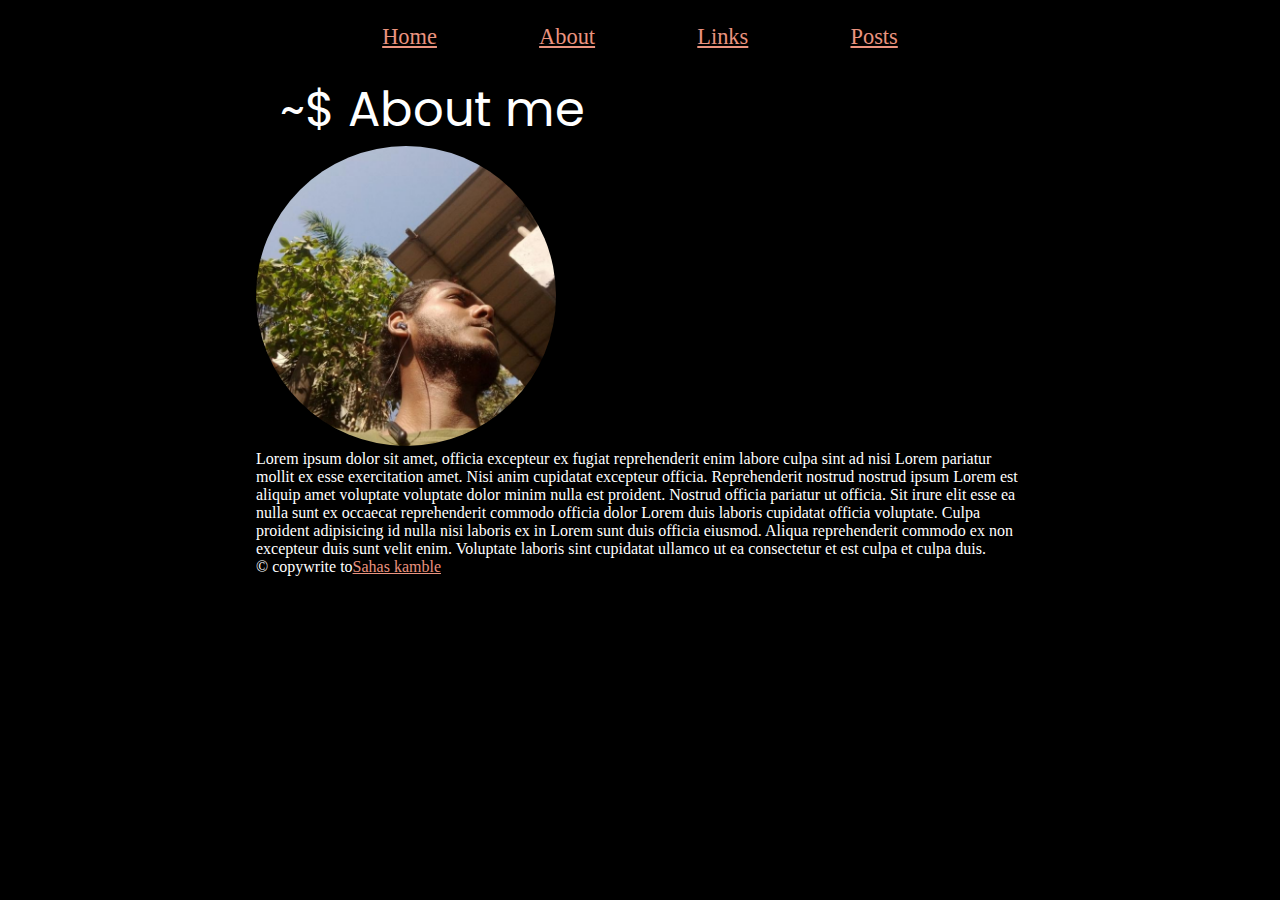
==== content/about.html @ 630979ef "improvement" ====
<!DOCTYPE html>
<html lang="en">

<head>
  <title>Welcome to my site</title>
  <meta charset="UTF-8">
  <meta name="viewport" content="width=device-width, initial-scale=1">
  <link href="../css/about.css" rel="stylesheet">
  <link rel="apple-touch-icon" sizes="180x180" href="../favicons/fav1/apple-touch-icon.png">
  <link rel="icon" type="image/png" sizes="32x32" href="../favicons/fav1/favicon-32x32.png">
  <link rel="icon" type="image/png" sizes="16x16" href="../favicons/fav1/favicon-16x16.png">
  <link rel="manifest" href="../favicons/fav1/site.webmanifest">
  <link rel="stylesheet" type="text/css"
    href="https://cdnjs.cloudflare.com/ajax/libs/font-awesome/4.7.0/css/font-awesome.min.css">
</head>

<body>
  <header>
    <nav>
      <a href="./">Home</a>
      <a href="./content/about.html">About</a>
      <a href="./content/links.html">Links</a>
      <a href="./content/posts/posts.html">Posts</a>
    </nav>
  </header>

  <main>
    <span class="title">~$ About me</span>
    <div>
      <img class="content-img" src="../css/mypic.png" alt="sahas kamble">
    </div>
    <div>
      <p>
        Lorem ipsum dolor sit amet, officia excepteur ex fugiat reprehenderit enim labore culpa sint ad nisi Lorem
        pariatur mollit ex esse exercitation amet. Nisi anim cupidatat excepteur officia. Reprehenderit nostrud nostrud
        ipsum Lorem est aliquip amet voluptate voluptate dolor minim nulla est proident. Nostrud officia pariatur ut
        officia. Sit irure elit esse ea nulla sunt ex occaecat reprehenderit commodo officia dolor Lorem duis laboris
        cupidatat officia voluptate. Culpa proident adipisicing id nulla nisi laboris ex in Lorem sunt duis officia
        eiusmod. Aliqua reprehenderit commodo ex non excepteur duis sunt velit enim. Voluptate laboris sint cupidatat
        ullamco ut ea consectetur et est culpa et culpa duis.
      </p>

    </div>
  </main>

  <footer>
    &copy; copywrite to<a href="./">Sahas kamble</a>
  </footer>
</body>

</html>
---- css/about.css ----
/*Imports*/
@import url('https://fonts.googleapis.com/css2?family=Barlow+Condensed&display=swap');
@import url('https://fonts.googleapis.com/css2?family=Barlow+Condensed&family=Montserrat&display=swap');
@import url('https://fonts.googleapis.com/css2?family=Barlow+Condensed&family=Montserrat&family=Poppins&display=swap');
@import url('https://fonts.googleapis.com/css2?family=Barlow+Condensed&family=Montserrat&family=Poppins&family=Roboto&display=swap');

:root{
  --font-family1: 'Barlow Condensed', sans-serif;
  --font-family2: 'Montserrat', sans-serif;
  --font-family3: 'Poppins', sans-serif;
  --font-family4: 'Roboto', sans-serif;
  --color-background: #000000;
  --color-foreground: #e7e5b0;
  --color-fg1: #959ae8;
  --color-btn1: #f6bcaf;
  --color-btn2: #eb937f;
}

*{
  margin: 0;
  padding: 0;
  box-sizing: border-box;
}

/* Reset some default styles */
body{
  background-color: var(--color-background);
  color: #fff;
  max-width: 60vw;
  max-height: 100svh;
  margin: auto;
}

nav{
  display: flex;
  justify-content: space-evenly;
  padding: 1.5rem;
}

nav a{
  font-size: 1.4rem;
}

a{
  list-style: none;
  color: var(--color-btn2);
}

.title{
  font-family: var(--font-family3);
  font-size: 3rem;
  text-align: center;
  margin: -1rem 1.5rem 1.5rem 1.5rem;
}

.content-img{
  width: 300px;
  height: 300px;
  border-radius: 50%;
}
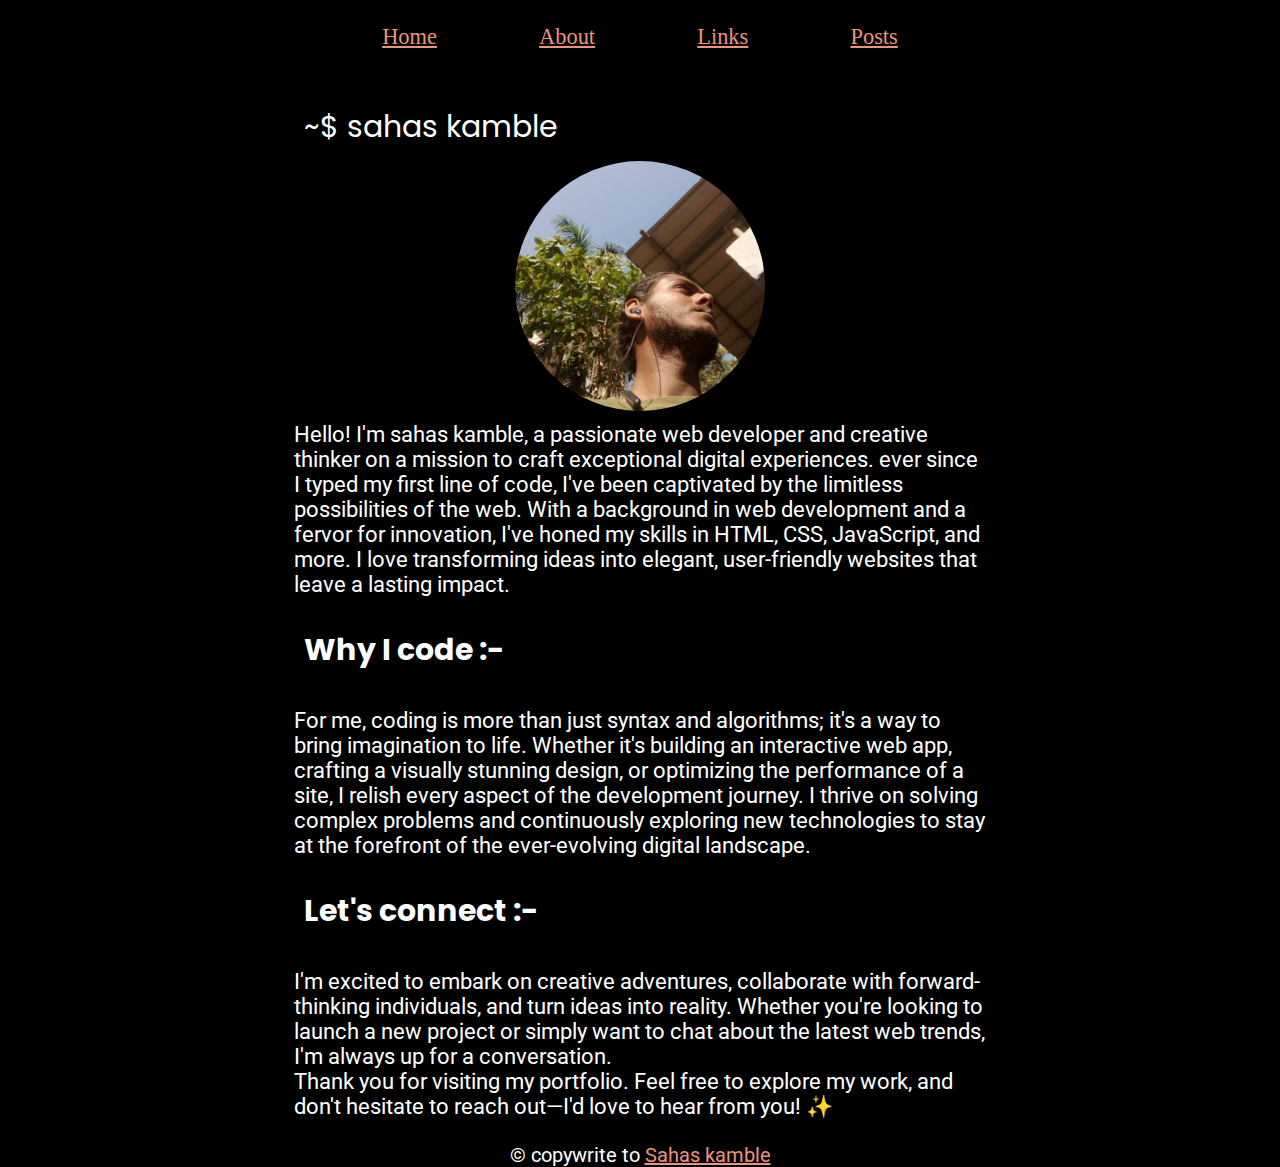
==== commit 0895bbbc: "about section done :)" ====
--- a/content/about.html
+++ b/content/about.html
@@ -25,26 +25,43 @@
   </header>
 
   <main>
-    <span class="title">~$ About me</span>
-    <div>
-      <img class="content-img" src="../css/mypic.png" alt="sahas kamble">
-    </div>
-    <div>
-      <p>
-        Lorem ipsum dolor sit amet, officia excepteur ex fugiat reprehenderit enim labore culpa sint ad nisi Lorem
-        pariatur mollit ex esse exercitation amet. Nisi anim cupidatat excepteur officia. Reprehenderit nostrud nostrud
-        ipsum Lorem est aliquip amet voluptate voluptate dolor minim nulla est proident. Nostrud officia pariatur ut
-        officia. Sit irure elit esse ea nulla sunt ex occaecat reprehenderit commodo officia dolor Lorem duis laboris
-        cupidatat officia voluptate. Culpa proident adipisicing id nulla nisi laboris ex in Lorem sunt duis officia
-        eiusmod. Aliqua reprehenderit commodo ex non excepteur duis sunt velit enim. Voluptate laboris sint cupidatat
-        ullamco ut ea consectetur et est culpa et culpa duis.
-      </p>
-
-    </div>
+    <section>
+        <span class="cnt">~$ sahas kamble</span>
+      <div>
+        <img class="content-img" src="../css/mypic.png" alt="sahas kamble">
+      </div>
+      <div>
+        <p>
+          Hello! I'm sahas kamble, a passionate web developer and creative thinker on a mission to craft
+          exceptional digital experiences.
+          ever since I typed my first line of code, I've been captivated by the limitless possibilities of the web. With
+          a background in web development and a fervor for innovation, I've honed my skills in HTML, CSS, JavaScript,
+          and more. I love transforming ideas into elegant, user-friendly websites that leave a lasting impact.
+        </p>
+          <span class="cnt"><strong>Why I code :-</strong></span>
+        <p>
+          <br />
+          For me, coding is more than just syntax and algorithms; it's a way to bring imagination to life. Whether it's
+          building an interactive web app, crafting a visually stunning design, or optimizing the performance of a site,
+          I relish every aspect of the development journey. I thrive on solving complex problems and continuously
+          exploring new technologies to stay at the forefront of the ever-evolving digital landscape.
+        </p>
+          <span class="cnt"><strong>Let's connect :-</strong></span>
+        <p>
+          <br />
+          I'm excited to embark on creative adventures, collaborate with forward-thinking individuals, and turn ideas
+          into reality. Whether you're looking to launch a new project or simply want to chat about the latest web
+          trends, I'm always up for a conversation.
+          <br />
+          Thank you for visiting my portfolio. Feel free to explore my work, and don't hesitate to reach out—I'd love to
+          hear from you! &#10024;
+        </p>
+      </div>
+    </section>
   </main>
 
-  <footer>
-    &copy; copywrite to<a href="./">Sahas kamble</a>
+  <footer style="font-family: var(--font-family4); font-size: 20px;">
+    &copy; copywrite to <a href="../index.html">Sahas kamble</a>
   </footer>
 </body>
 
--- a/css/about.css
+++ b/css/about.css
@@ -27,8 +27,9 @@
   background-color: var(--color-background);
   color: #fff;
   max-width: 60vw;
-  max-height: 100svh;
+  max-height: 100dvh;
   margin: auto;
+  overflow: visible;
 }
 
 nav{
@@ -46,15 +47,47 @@
   color: var(--color-btn2);
 }
 
-.title{
-  font-family: var(--font-family3);
-  font-size: 3rem;
-  text-align: center;
-  margin: -1rem 1.5rem 1.5rem 1.5rem;
+.content-img{
+  width: 250px;
+  height: 250px;
+  border-radius: 50%;
+  display: block;
+  margin: 0.7rem auto;
 }
 
-.content-img{
-  width: 300px;
-  height: 300px;
-  border-radius: 50%;
+section{
+  width: 90%;
+  margin: 1.5rem auto;
 }
+
+p{
+  font-family: var(--font-family4);
+  font-size: 22px;
+}
+
+.cnt{
+  display: block;
+  font-family: var(--font-family3);
+  font-size: 30px;
+  margin: 30px 10px 10px 10px;
+}
+
+footer{
+  text-align: center;
+  margin: 1.5rem;
+}
+
+@media only screen and (max-width: 812px)
+{
+  body{
+    max-width: 100%;
+  }
+
+  p{
+    font-size: 20px;
+  }
+
+  .cnt{
+    font-size: 25px;
+  }
+}
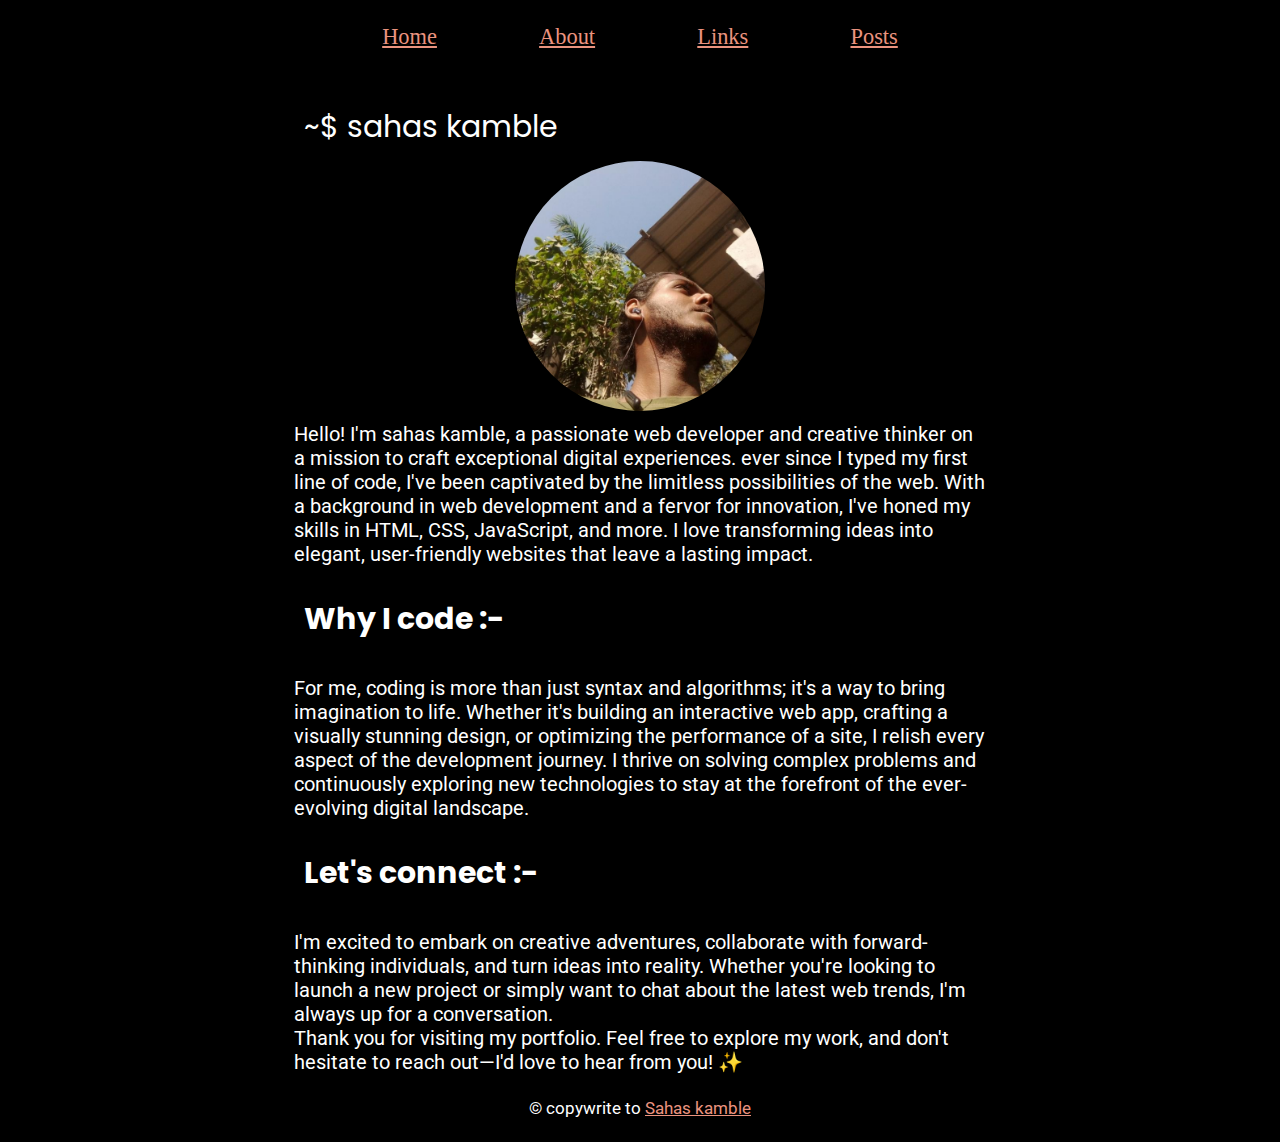
==== commit c88d9bcf: "Update" ====
--- a/content/about.html
+++ b/content/about.html
@@ -17,7 +17,7 @@
 <body>
   <header>
     <nav>
-      <a href="./">Home</a>
+      <a href="../index.html">Home</a>
       <a href="./content/about.html">About</a>
       <a href="./content/links.html">Links</a>
       <a href="./content/posts/posts.html">Posts</a>
@@ -28,7 +28,7 @@
     <section>
         <span class="cnt">~$ sahas kamble</span>
       <div>
-        <img class="content-img" src="../css/mypic.png" alt="sahas kamble">
+        <img class="content-img" src="../img/mypic.png" alt="sahas kamble">
       </div>
       <div>
         <p>
@@ -60,7 +60,7 @@
     </section>
   </main>
 
-  <footer style="font-family: var(--font-family4); font-size: 20px;">
+  <footer style="font-family: var(--font-family4); font-size: 17px;">
     &copy; copywrite to <a href="../index.html">Sahas kamble</a>
   </footer>
 </body>
--- a/css/about.css
+++ b/css/about.css
@@ -62,7 +62,7 @@
 
 p{
   font-family: var(--font-family4);
-  font-size: 22px;
+  font-size: 20px;
 }
 
 .cnt{
@@ -75,6 +75,7 @@
 footer{
   text-align: center;
   margin: 1.5rem;
+  padding-bottom: 1.5rem;
 }
 
 @media only screen and (max-width: 812px)
